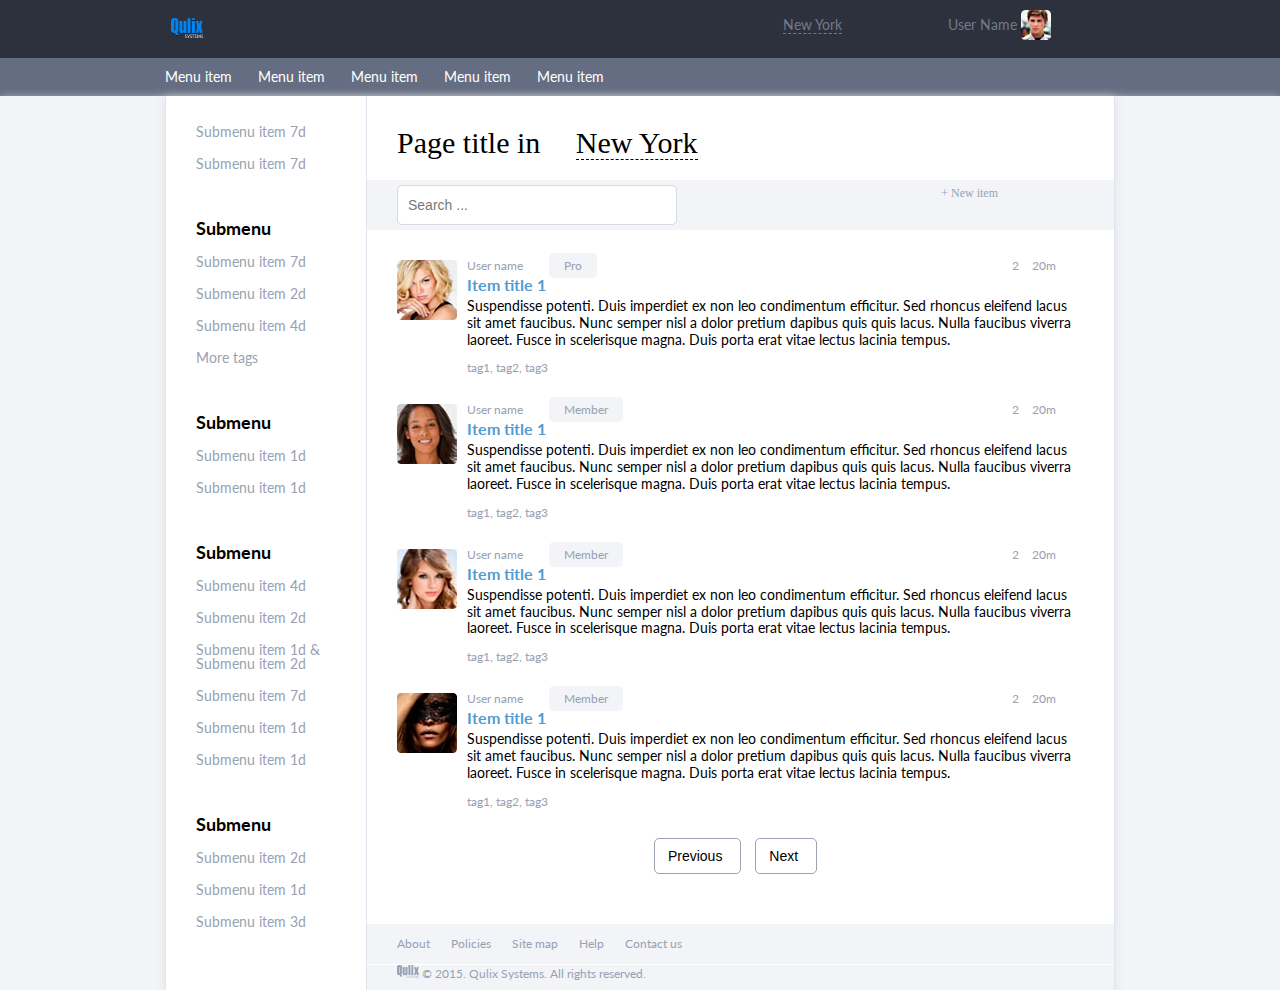
==== Lesson-7/index.html @ b7a0d0cf "Homework 7" ====
<!DOCTYPE html>
<html lang="en">
<head>
    <meta charset="UTF-8">
    <meta name="viewport" content="width=device-width, initial-scale=1">
    <link rel="stylesheet" href="css/reset.css" type="text/css">
    <link rel="stylesheet" href="css/normalize.css" type="text/css">
    <link href="https://fonts.googleapis.com/css?family=Lato:300,400,700&display=swap" rel="stylesheet">
    <link rel="stylesheet" href="css/style.css" type="text/css">
    <link rel="stylesheet" href="css/media.css" type="text/css">
    <link rel="stylesheet" href="https://use.fontawesome.com/releases/v5.8.1/css/all.css"
          integrity="sha384-50oBUHEmvpQ+1lW4y57PTFmhCaXp0ML5d60M1M7uH2+nqUivzIebhndOJK28anvf" crossorigin="anonymous">
    <title>Qulix Systems</title>
</head>
<body>
<div class="header">
    <div class="conteiner">
        <div>
            <img src="images/logo.png" id="logo" alt="logo Qulix Systems">
        </div>
            <div>
            <div class = "city">New York</div>
            <i class="fas fa-angle-down"></i>
            <i class="fas fa-bell"></i>
            <i class="fas fa-envelope"></i>
            <div class = "userName">User Name  <img  id="userPhoto" src="images/userPhoto.jpg" alt="userPhoto"></div>
            <i class="fas fa-search"></i>
            </div>
    </div>
</div>
<div class="headerMobile">
    <i class="fa fa-bars"></i>
    <img class="logoMob" src="images/logo-white.png"  alt="logo Qulix Systems"><span>Page title</span>
    <img class="userPhotoMob" src="images/userPhotoBig.jpg"  alt="userPhoto">
    <i class="fas fa-search"></i>
</div>
<div class = "navigation">
    <ul class = "menu">
        <li><a href="#">Menu item</a></li>
        <li><a href="#">Menu item</a></li>
        <li><a href="#">Menu item</a></li>
        <li><a href="#">Menu item</a></li>
        <li><a href="#">Menu item</a></li>
    </ul>
</div>
<div class="menuMobile">
    <ul>
        <li><a href="#">Menu item</a></li>
        <li><a href="#">Menu item</a></li>
        <li><a href="#">Menu item</a></li>
        <li><a href="#">Menu item</a></li>
        <li><a href="#">Menu item</a></li>
    </ul>
</div>
<div class="information">
    <div class="mainPart">
        <div class="submenu">
            <ul>
                <li class="item"><a href="">Submenu item 7d</a></li>
                <li class="item"><a href="">Submenu item 7d</a></li>
            </ul>
            <ul>
                <li class="nameSubmenu">Submenu</li>
                <li class="item"><a href="">Submenu item 7d</a></li>
                <li class="item"><a href="">Submenu item 2d</a></li>
                <li class="item"><a href="">Submenu item 4d</a></li>
                <li class="item"><a href="">More tags</a></li>
            </ul>
            <ul>
                <li class="nameSubmenu">Submenu</li>
                <li class="item"><a href="">Submenu item 1d</a></li>
                <li class="item"><a href="">Submenu item 1d</a></li>
            </ul>
            <ul>
                <li class="nameSubmenu">Submenu</li>
                <li class="item"><a href="">Submenu item 4d</a></li>
                <li class="item"><a href="">Submenu item 2d</a></li>
                <li class="item"><a href="">Submenu item 1d & </br>Submenu item 2d</a></li>
                <li class="item"><a href="">Submenu item 7d</a></li>
                <li class="item"><a href="">Submenu item 1d</a></li>
                <li class="item"><a href="">Submenu item 1d</a></li>
            </ul>
            <ul>
                <li class="nameSubmenu">Submenu</li>
                <li class="item"><a href="">Submenu item 2d</a></li>
                <li class="item"><a href="">Submenu item 1d</a></li>
                <li class="item"><a href="">Submenu item 3d</a></li>
            </ul>
        </div>
        <div class="content">
            <div id="pageTitle">Page title in  <span style="border-bottom: dashed 1px; margin-left: 28px">New York  </span><i class="fas fa-angle-down"></i></div>
            <div class="form">
            <label>
                <input type="text" name="search" class="searchPlace" placeholder="Search ...">
            </label>
                <div class="newItem"><span>+ New item</span><i class="fas fa-sliders-h"></i></div>
            </div>
            <div class="formMobile">
                <i class="fas fa-search"></i>
                <div class="plusSlider">
                    <i class="fas fa-plus"></i>
                    <i class="fas fa-sliders-h"></i>
                </div>
            </div>
            <div class="user">
                <div><img class="photo" src="images/photo1.jpg" alt="User photo"></div>
                <div class="userInfo"><span>User name</span><span class="member">Pro</span><span class="comments"><i class="fas fa-comments"></i>
                <span> 2 </span><i class="far fa-clock"></i> 20m</span></div>
                <p class="title">Item title 1</p>
                <p class="text">Suspendisse potenti. Duis imperdiet ex non leo condimentum efficitur. Sed rhoncus eleifend lacus
                    sit amet faucibus. Nunc semper nisl a dolor pretium dapibus quis quis lacus. Nulla faucibus viverra laoreet.
                    Fusce in scelerisque magna. Duis porta erat vitae lectus lacinia tempus.</p>
                <p class="tags"><i class="fas fa-tag"></i>tag1, tag2, tag3</p>
            </div>
            <div class="user">
                <div><img class="photo" src="images/photo2.jpg" alt="User photo"></div>
                <div class="userInfo"><span>User name</span><span class="member">Member</span><span class="comments"><i class="fas fa-comments"></i>
                <span> 2 </span><i class="far fa-clock"></i> 20m</span></div>
                <p class="title">Item title 1</p>
                <p class="text">Suspendisse potenti. Duis imperdiet ex non leo condimentum efficitur. Sed rhoncus eleifend lacus
                    sit amet faucibus. Nunc semper nisl a dolor pretium dapibus quis quis lacus. Nulla faucibus viverra laoreet.
                    Fusce in scelerisque magna. Duis porta erat vitae lectus lacinia tempus.</p>
                <p class="tags"><i class="fas fa-tag"></i>tag1, tag2, tag3</p>
            </div>
            <div class="user">
                <div><img class="photo" src="images/photo3.jpg" alt="User photo"></div>
                <div class="userInfo"><span>User name</span><span class="member">Member</span><span class="comments"><i class="fas fa-comments"></i>
                <span> 2 </span><i class="far fa-clock"></i> 20m</span></div>
                <p class="title">Item title 1</p>
                <p class="text">Suspendisse potenti. Duis imperdiet ex non leo condimentum efficitur. Sed rhoncus eleifend lacus
                    sit amet faucibus. Nunc semper nisl a dolor pretium dapibus quis quis lacus. Nulla faucibus viverra laoreet.
                    Fusce in scelerisque magna. Duis porta erat vitae lectus lacinia tempus.</p>
                <p class="tags"><i class="fas fa-tag"></i>tag1, tag2, tag3</p>
            </div>
            <div class="user">
                <div><img class="photo" src="images/photo4.jpg" alt="User photo"></div>
                <div class="userInfo"><span>User name</span><span class="member">Member</span><span class="comments"><i class="fas fa-comments"></i>
                <span> 2 </span><i class="far fa-clock"></i> 20m</span></div>
                <p class="title">Item title 1</p>
                <p class="text">Suspendisse potenti. Duis imperdiet ex non leo condimentum efficitur. Sed rhoncus eleifend lacus
                    sit amet faucibus. Nunc semper nisl a dolor pretium dapibus quis quis lacus. Nulla faucibus viverra laoreet.
                    Fusce in scelerisque magna. Duis porta erat vitae lectus lacinia tempus.</p>
                <p class="tags"><i class="fas fa-tag"></i>tag1, tag2, tag3</p>
            </div>
            <div class="buttons">
               <div class="btn"><a href="#" title="Previous"><i class="fas fa-angle-left"></i>  Previous</a></div>
               <div class="btn"><a href="#" title="Next">Next  <i class="fas fa-angle-right"></i></a></div>
            </div>
            <div class="footer">
                <div class="navFooter">
                    <a href="#">About</a>
                    <a href="#">Policies</a>
                    <a href="#">Site map</a>
                    <a href="#">Help</a>
                    <a href="#">Contact us</a>
                </div>
            </div>
            <div class="copyright">
                <img src="images/logo-min.png"  alt="logo Qulix Systems">
                <span>© 2015. Qulix Systems. All rights reserved.</span>
            </div>
        </div>
    </div>
</div>
</body>
</html>
---- Lesson-7/css/style.css ----
* {margin:0; padding:0; box-sizing: border-box;}
.header {
    background-color: #2d313d;
    height: 100%;
    display: block;
    font-size: 14px;
    }

.conteiner {
    width: 950px;
    margin: 0 auto;
    display: flex;
    justify-content: space-between;
    color: #727989;
    font-size: 14px;
    font-family: Lato;
}

#logo {
    width: 32px;
    height: 20px;
    margin: 18px 0 18px 6px;
}

.city {
    border-bottom: dashed 1px;
    text-align: center;
    display: inline;
    margin: 0 6px 0 10px;
}

.header div i {
    font-size: 18px;
}

.header .fas {
    padding-right: 32px;
}

.userName {
    text-align: center;
    display: inline;
    padding-right: 32px;
}

#userPhoto {
    width: 30px;
    height: 30px;
    position: relative;
    top: 10px;
    border-radius: 4px;
}

.headerMobile {
    display: none;
    color: white;
    background-color: black;
    text-align: center;
}

.headerMobile .fas fa-bars {
    float: left;
    padding-left: 10px;
}

.headerMobile i {
    font-size: 25px;
    padding: 32px 40px;
}

.headerMobile .logoMob {
    width: 60px;
    margin: 0px 15px;
    position: relative;
    top: 16px;
}

.headerMobile .userPhotoMob {
    width: 45px;
    height: 45px;
    border-radius: 4px;
    margin: 0 px 15px;
    position: relative;
    top: 16px;
}
.navigation {
    background-color: #646d81;
    font-family: Lato;
}
.menu li {
    display: inline-block;
}

.menu a {
    display: block;
    text-decoration: none;
    color: white;
    padding: 7px 0 12px;
    margin-right: 26px;
    border-top: solid #646d81 5px;
}

.menu {
    width: 950px;
    margin: 0 auto;
    display: flex;
    font-size: 14px;
}

.menu a:hover {
    border-top: solid white 5px;
}

.menuMobile {
    display: none;
    background-color: #2d313d;
    display: none;
    position: absolute;
    width: 150px;
    z-index: 10000;
    top: 85px;
    border: solid black 2px;
    font: 26px;
}

.information{
    font-size: 14px;
    background-color: #f2f4f8;
    box-shadow: 0 3px 10px #e0e2e6;

}

.mainPart {
    width: 950px;
    margin: 0px auto;
    background-color: white;
    border-left: solid #e0e4ed 1px;
    border-right: solid #e0e4ed 1px;
    box-shadow: 0 3px 10px #e0e2e6;
}

.content {
    margin-left: 200px;
    border-left: solid #e0e4ed 1px;
}
.submenu {
    float: left;
    width: 200px;
    padding-top: 20px;
    font-family: Lato;
}
.submenu li {
    padding: 9px 30px 9px 25px;
    border-left: solid white 5px;
    text-align: left;
}
.nameSubmenu {
    font-size: 18px;
    font-weight: bold;
    text-align: left;
    margin-top: 30px;
    font: Georgia;
}

.item {
    display: block;
}

.item a {
    text-decoration: none;
    color: #99a1b3;
    display: block;
}

.submenu ul li.item:hover {
    border-left: solid #99a1b3 5px;
    color: black;
}

.item a:hover {
    color: black;
}

#pageTitle {
    padding: 30px 0 20px 30px;
    font: 30px Georgia;
}

.searchPlace {
    padding-left: 10px;
    width: 280px;
    height: 40px;
    border: solid #d6d9e1 1px;
    border-radius: 5px;
    display: inline-block;
}

.form {
    background-color: #f2f4f8;
    padding: 5px 30px;
    color: #99a1b3;
}

.newItem {
    display: inline-block;
    float: right;
    top: 30px;
}

.newItem span {
    margin-right: 86px;
    font: 12px Georgia;
}

.formMobile {
    display: none;
    background-color: #f2f4f8;
    padding: 15px 25px;
    color: #99a1b3;
    font-size: 25px;
}

.plusSlider {
    float: right;
}

.plusSlider .fas fa-plus {
    margin-left: 15px;
}

.user {
    font-size: 12px;
    color: #99a1b3;
    margin: 30px;
    font-family: Lato;
}

.photo {
    width: 60px;
    float: left;
    margin-right: 10px;
}

.user .userInfo {
    margin-left: 70px;
}

.member {
    padding: 5px 15px;
    background-color: #f2f4f8;
    border-radius: 5px;
    margin-left: 26px;
}

.comments {
    float: right;
    margin-right: 28px;
}

.comments span {
    margin-right: 10px;
}

.title {
    color: #4f9cd4;
    font-weight: bold;
    font-size: 16px;
    padding: 5px 0 5px;
}

.text {
    color: black;
    font-size: 14px;
    padding-bottom: 14px;
    margin-left: 70px;
    line-height: 1.2;
}

.tags {
    margin-left: 70px;
}

.buttons {
    text-align: center;
    margin-bottom: 50px;
}

.btn {
    display: inline-block;
    border: solid #99a1b3 1px;
    border-radius:5px;
    padding: 10px 18px 10px 13px;
    margin-right: 10px;
    text-decoration: none;
    text-align: center;
    font-size: 14px;
    font-weight: 400;
}

.btn a {
    text-decoration: none;
    color: #000;
}

.footer {
    color: #99a1b3;
    font-size: 12px;
    font-family: Lato;
    margin-bottom: 1px;
}

.navFooter {
    background-color: #f2f4f8;
    padding-left: 30px;

}
.navFooter a {
    text-decoration: none;
    display: inline-block;
    padding: 14px 0;
    margin-right: 18px;
    color: #99a1b3;
}

.copyright {
    color: #99a1b3;
    font-size: 12px;
    background-color: #f2f4f8;
    padding-left: 30px;
    padding-bottom: 10px;
    vertical-align: center;
    font-family: Lato;
}
---- Lesson-7/css/media.css ----
@media all and (max-width: 1000px) {
    .conteiner, .menu, .mainPart {
        width: 100%;
    }
    .submenu {
        width: 170px;
    }
    .content {
        margin-left: 170px;
    }
    #pageTitle {
        padding: 20px 0 20px 20px;
    }
    .form {
        padding: 5px 20px;
    }
    .user {
        margin: 20px;
    }
    .submenu li {
        padding: 9px 15px 9px 15px;
    }
    .buttons {
        margin-bottom: 40px;
    }

}

@media all and (max-width: 770px) {
    .conteiner, .menu, .mainPart {
        width: 100%;
    }
    .submenu {
        width: 160px;
    }
    .content {
        margin-left: 160px;
    }
    #pageTitle {
        padding: 15px 0 15px 15px;
    }
    .form {
        padding: 5px 15px;
    }
    .user {
        margin: 15px;
    }
    .searchPlace {
        width: 170px;
        height: 30px;
    }
    .buttons {
        margin-bottom: 30px;
    }

}

@media all and (max-width: 650px) {
    .conteiner, .menu, .mainPart {
        width: 100%;
    }
    .submenu {
        width: 130px;
    }
    .content {
        margin-left: 130px;
    }
    .information{
        font-size: 12px;
    }
    #nameSubmenu {
        font-size: 16px;
    }
    #pageTitle {
        padding: 15px 0 15px 15px;
        font-size: 25px;
    }

}

@media all and (max-width: 550px) {
    .conteiner, .menu, .mainPart {
        width: 100%;
    }
    .submenu, .navigation, label, .copyright, .header, .form {
        display: none;
    }
    .headerMobile {
        display: block;
    }
    .content {
        margin-left: 0px;
    }
    #logo {
        width: 32px;
        height: 20px;
        margin: 18px 0 18px 6px;
    }
    #pageTitle {
        padding: 15px 0 15px 15px;
        font-size: 35px;
        text-align: center;
    }
    .userInfo, .tags {
        font-size: 14px;
    }
    .title {
        font-size: 18px;
    }
    .text {
        font-size: 16px;
    }
    .buttons {
        margin-bottom: 40px;
    }
    .btn {
        padding: 15px 25px 15px 20px;
    }
    .formMobile {
        display: block;
    }

    .mobile-wrap {
        display: inline-block;
    }
}
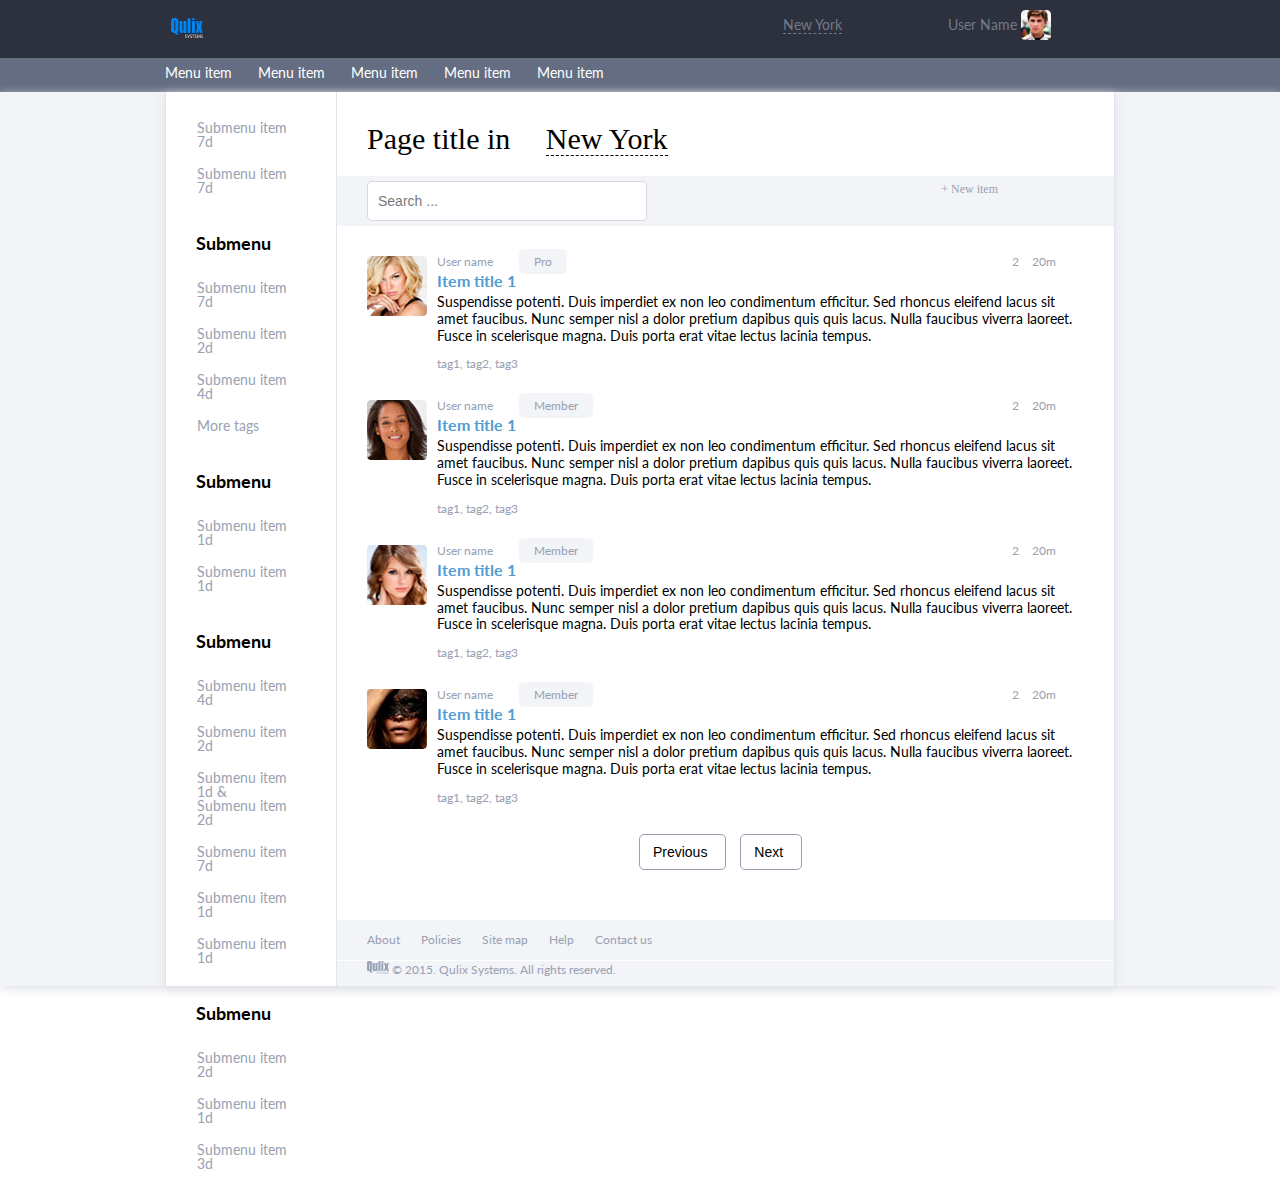
==== commit 4456e84d: "Homework 7-modified" ====
--- a/Lesson-7/index.html
+++ b/Lesson-7/index.html
@@ -10,6 +10,11 @@
     <link rel="stylesheet" href="css/media.css" type="text/css">
     <link rel="stylesheet" href="https://use.fontawesome.com/releases/v5.8.1/css/all.css"
           integrity="sha384-50oBUHEmvpQ+1lW4y57PTFmhCaXp0ML5d60M1M7uH2+nqUivzIebhndOJK28anvf" crossorigin="anonymous">
+    <script
+            src="https://code.jquery.com/jquery-3.4.1.min.js"
+            integrity="sha256-CSXorXvZcTkaix6Yvo6HppcZGetbYMGWSFlBw8HfCJo="
+            crossorigin="anonymous"></script>
+    <script src="js/js.js"></script>
     <title>Qulix Systems</title>
 </head>
 <body>
@@ -19,20 +24,21 @@
             <img src="images/logo.png" id="logo" alt="logo Qulix Systems">
         </div>
             <div>
-            <div class = "city">New York</div>
+                <div class = "city"><a href="#">New York</a></div>
             <i class="fas fa-angle-down"></i>
             <i class="fas fa-bell"></i>
             <i class="fas fa-envelope"></i>
-            <div class = "userName">User Name  <img  id="userPhoto" src="images/userPhoto.jpg" alt="userPhoto"></div>
-            <i class="fas fa-search"></i>
+                <div class = "userName"><a href="#">User Name  </a>
+                    <a href="#"><img  id="userPhoto" src="images/userPhoto.jpg" alt="userPhoto"></a></div>
+                <a href="#"><i class="fas fa-search"></i></a>
             </div>
     </div>
 </div>
 <div class="headerMobile">
-    <i class="fa fa-bars"></i>
-    <img class="logoMob" src="images/logo-white.png"  alt="logo Qulix Systems"><span>Page title</span>
+    <div class="hamburger"><i class="fa fa-bars"></i></div>
+    <div class="otherInf"><img class="logoMob" src="images/logo-white.png"  alt="logo Qulix Systems"><span>Page title</span>
     <img class="userPhotoMob" src="images/userPhotoBig.jpg"  alt="userPhoto">
-    <i class="fas fa-search"></i>
+        <a href="#"><i class="fas fa-search"></i></a></div>
 </div>
 <div class = "navigation">
     <ul class = "menu">
@@ -56,35 +62,35 @@
     <div class="mainPart">
         <div class="submenu">
             <ul>
-                <li class="item"><a href="">Submenu item 7d</a></li>
-                <li class="item"><a href="">Submenu item 7d</a></li>
+                <li class="item"><a href="#">Submenu item 7d</a></li>
+                <li class="item"><a href="#">Submenu item 7d</a></li>
             </ul>
             <ul>
                 <li class="nameSubmenu">Submenu</li>
-                <li class="item"><a href="">Submenu item 7d</a></li>
-                <li class="item"><a href="">Submenu item 2d</a></li>
-                <li class="item"><a href="">Submenu item 4d</a></li>
-                <li class="item"><a href="">More tags</a></li>
+                <li class="item"><a href="#">Submenu item 7d</a></li>
+                <li class="item"><a href="#">Submenu item 2d</a></li>
+                <li class="item"><a href="#">Submenu item 4d</a></li>
+                <li class="item"><a href="#">More tags</a></li>
             </ul>
             <ul>
                 <li class="nameSubmenu">Submenu</li>
-                <li class="item"><a href="">Submenu item 1d</a></li>
-                <li class="item"><a href="">Submenu item 1d</a></li>
+                <li class="item"><a href="#">Submenu item 1d</a></li>
+                <li class="item"><a href="#">Submenu item 1d</a></li>
             </ul>
             <ul>
                 <li class="nameSubmenu">Submenu</li>
-                <li class="item"><a href="">Submenu item 4d</a></li>
-                <li class="item"><a href="">Submenu item 2d</a></li>
-                <li class="item"><a href="">Submenu item 1d & </br>Submenu item 2d</a></li>
-                <li class="item"><a href="">Submenu item 7d</a></li>
-                <li class="item"><a href="">Submenu item 1d</a></li>
-                <li class="item"><a href="">Submenu item 1d</a></li>
+                <li class="item"><a href="#">Submenu item 4d</a></li>
+                <li class="item"><a href="#">Submenu item 2d</a></li>
+                <li class="item"><a href="#">Submenu item 1d & </br>Submenu item 2d</a></li>
+                <li class="item"><a href="#">Submenu item 7d</a></li>
+                <li class="item"><a href="#">Submenu item 1d</a></li>
+                <li class="item"><a href="#">Submenu item 1d</a></li>
             </ul>
             <ul>
                 <li class="nameSubmenu">Submenu</li>
-                <li class="item"><a href="">Submenu item 2d</a></li>
-                <li class="item"><a href="">Submenu item 1d</a></li>
-                <li class="item"><a href="">Submenu item 3d</a></li>
+                <li class="item"><a href="#">Submenu item 2d</a></li>
+                <li class="item"><a href="#">Submenu item 1d</a></li>
+                <li class="item"><a href="#">Submenu item 3d</a></li>
             </ul>
         </div>
         <div class="content">
@@ -96,7 +102,7 @@
                 <div class="newItem"><span>+ New item</span><i class="fas fa-sliders-h"></i></div>
             </div>
             <div class="formMobile">
-                <i class="fas fa-search"></i>
+                <a href="#"><i class="fas fa-search"></i></a>
                 <div class="plusSlider">
                     <i class="fas fa-plus"></i>
                     <i class="fas fa-sliders-h"></i>
--- a/Lesson-7/css/style.css
+++ b/Lesson-7/css/style.css
@@ -29,6 +29,11 @@
     margin: 0 6px 0 10px;
 }
 
+.city a, .userName a, .conteiner a .fas {
+    text-decoration: none;
+    color: #727989;
+}
+
 .header div i {
     font-size: 18px;
 }
@@ -54,11 +59,11 @@
 .headerMobile {
     display: none;
     color: white;
-    background-color: black;
-    text-align: center;
-}
-
-.headerMobile .fas fa-bars {
+    background-color: #2d313d;
+    text-align: center;
+}
+
+.headerMobile .hamburger {
     float: left;
     padding-left: 10px;
 }
@@ -66,6 +71,11 @@
 .headerMobile i {
     font-size: 25px;
     padding: 32px 40px;
+}
+
+.headerMobile .otherInf a {
+    text-decoration: none;
+    color: white;
 }
 
 .headerMobile .logoMob {
@@ -97,7 +107,7 @@
     color: white;
     padding: 7px 0 12px;
     margin-right: 26px;
-    border-top: solid #646d81 5px;
+    border-top: solid #646d81 1px;
 }
 
 .menu {
@@ -108,7 +118,7 @@
 }
 
 .menu a:hover {
-    border-top: solid white 5px;
+    border-top: solid white 1px;
 }
 
 .menuMobile {
@@ -140,18 +150,18 @@
 }
 
 .content {
-    margin-left: 200px;
+    margin-left: 170px;
     border-left: solid #e0e4ed 1px;
 }
 .submenu {
     float: left;
-    width: 200px;
+    width: 170px;
     padding-top: 20px;
     font-family: Lato;
 }
-.submenu li {
-    padding: 9px 30px 9px 25px;
-    border-left: solid white 5px;
+.submenu li.item {
+    padding: 0;
+    border-left: solid white 1px;
     text-align: left;
 }
 .nameSubmenu {
@@ -160,6 +170,8 @@
     text-align: left;
     margin-top: 30px;
     font: Georgia;
+    margin-left: 30px;
+    margin-bottom: 20px;
 }
 
 .item {
@@ -170,10 +182,12 @@
     text-decoration: none;
     color: #99a1b3;
     display: block;
+    padding: 9px 30px 9px 30px;
+
 }
 
 .submenu ul li.item:hover {
-    border-left: solid #99a1b3 5px;
+    border-left: solid #99a1b3 1px;
     color: black;
 }
 
@@ -220,6 +234,11 @@
     font-size: 25px;
 }
 
+.formMobile a .fas {
+    text-decoration: none;
+    color: #99a1b3;
+}
+
 .plusSlider {
     float: right;
 }
@@ -332,5 +351,32 @@
     font-family: Lato;
 }
 
-
-
+.menuMobile li {
+    padding: 5px 15px;
+    background-color: #2d313d;
+    text-align: center;
+}
+
+.menuMobile li a {
+    text-decoration: none;
+    font-size: 20px;
+    color: white;
+}
+
+.menuMobile li a:hover {
+    color: grey;
+}
+
+.headerMobile div i .fa {
+    float: left;
+}
+
+.headerMobile i {
+    font-size: 20px;
+    padding: 32px 0px 32px 10px;
+}
+
+.headerMobile i:hover {
+    color: grey;
+}
+
--- a/Lesson-7/css/media.css
+++ b/Lesson-7/css/media.css
@@ -1,12 +1,6 @@
 @media all and (max-width: 1000px) {
     .conteiner, .menu, .mainPart {
         width: 100%;
-    }
-    .submenu {
-        width: 170px;
-    }
-    .content {
-        margin-left: 170px;
     }
     #pageTitle {
         padding: 20px 0 20px 20px;
@@ -17,9 +11,6 @@
     .user {
         margin: 20px;
     }
-    .submenu li {
-        padding: 9px 15px 9px 15px;
-    }
     .buttons {
         margin-bottom: 40px;
     }
@@ -29,12 +20,6 @@
 @media all and (max-width: 770px) {
     .conteiner, .menu, .mainPart {
         width: 100%;
-    }
-    .submenu {
-        width: 160px;
-    }
-    .content {
-        margin-left: 160px;
     }
     #pageTitle {
         padding: 15px 0 15px 15px;
@@ -52,30 +37,22 @@
     .buttons {
         margin-bottom: 30px;
     }
-
 }
 
 @media all and (max-width: 650px) {
     .conteiner, .menu, .mainPart {
         width: 100%;
     }
-    .submenu {
-        width: 130px;
-    }
-    .content {
-        margin-left: 130px;
-    }
-    .information{
-        font-size: 12px;
-    }
-    #nameSubmenu {
-        font-size: 16px;
-    }
     #pageTitle {
         padding: 15px 0 15px 15px;
         font-size: 25px;
     }
+}
 
+@media all and (min-width: 550px) {
+    .menuMobile{
+        display:none !important;
+    }
 }
 
 @media all and (max-width: 550px) {
@@ -119,9 +96,7 @@
     .formMobile {
         display: block;
     }
-
-    .mobile-wrap {
-        display: inline-block;
-    }
 }
 
+
+
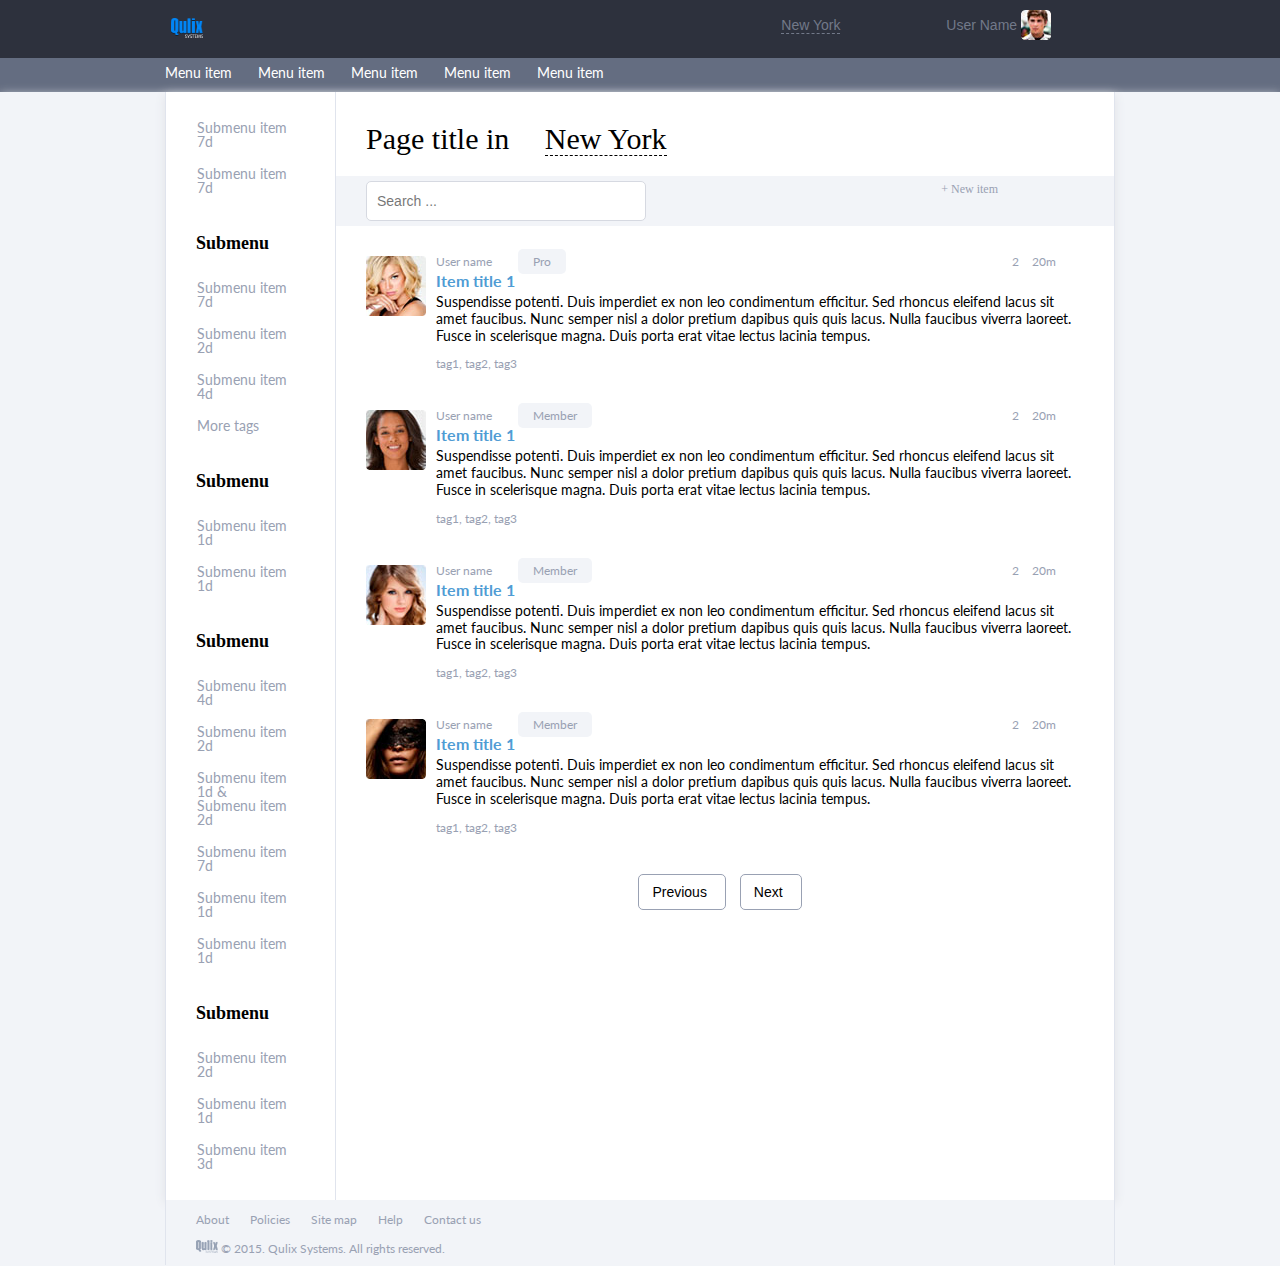
==== commit 82a6eafc: "Homework 7 - modified" ====
--- a/Lesson-7/index.html
+++ b/Lesson-7/index.html
@@ -18,30 +18,32 @@
     <title>Qulix Systems</title>
 </head>
 <body>
+
 <div class="header">
     <div class="conteiner">
         <div>
             <img src="images/logo.png" id="logo" alt="logo Qulix Systems">
         </div>
-            <div>
-                <div class = "city"><a href="#">New York</a></div>
+        <div>
+            <div class="city"><a href="#">New York</a></div>
             <i class="fas fa-angle-down"></i>
             <i class="fas fa-bell"></i>
             <i class="fas fa-envelope"></i>
-                <div class = "userName"><a href="#">User Name  </a>
-                    <a href="#"><img  id="userPhoto" src="images/userPhoto.jpg" alt="userPhoto"></a></div>
-                <a href="#"><i class="fas fa-search"></i></a>
-            </div>
+            <div class="userName"><a href="#">User Name </a>
+                <a href="#"><img id="userPhoto" src="images/userPhoto.jpg" alt="userPhoto"></a></div>
+            <a href="#"><i class="fas fa-search"></i></a>
+        </div>
     </div>
 </div>
 <div class="headerMobile">
     <div class="hamburger"><i class="fa fa-bars"></i></div>
-    <div class="otherInf"><img class="logoMob" src="images/logo-white.png"  alt="logo Qulix Systems"><span>Page title</span>
-    <img class="userPhotoMob" src="images/userPhotoBig.jpg"  alt="userPhoto">
+    <div class="otherInf"><img class="logoMob" src="images/logo-white.png"
+                               alt="logo Qulix Systems"><span>Page title</span>
+        <img class="userPhotoMob" src="images/userPhotoBig.jpg" alt="userPhoto">
         <a href="#"><i class="fas fa-search"></i></a></div>
 </div>
-<div class = "navigation">
-    <ul class = "menu">
+<div class="navigation">
+    <ul class="menu">
         <li><a href="#">Menu item</a></li>
         <li><a href="#">Menu item</a></li>
         <li><a href="#">Menu item</a></li>
@@ -58,101 +60,124 @@
         <li><a href="#">Menu item</a></li>
     </ul>
 </div>
-<div class="information">
-    <div class="mainPart">
-        <div class="submenu">
-            <ul>
-                <li class="item"><a href="#">Submenu item 7d</a></li>
-                <li class="item"><a href="#">Submenu item 7d</a></li>
-            </ul>
-            <ul>
-                <li class="nameSubmenu">Submenu</li>
-                <li class="item"><a href="#">Submenu item 7d</a></li>
-                <li class="item"><a href="#">Submenu item 2d</a></li>
-                <li class="item"><a href="#">Submenu item 4d</a></li>
-                <li class="item"><a href="#">More tags</a></li>
-            </ul>
-            <ul>
-                <li class="nameSubmenu">Submenu</li>
-                <li class="item"><a href="#">Submenu item 1d</a></li>
-                <li class="item"><a href="#">Submenu item 1d</a></li>
-            </ul>
-            <ul>
-                <li class="nameSubmenu">Submenu</li>
-                <li class="item"><a href="#">Submenu item 4d</a></li>
-                <li class="item"><a href="#">Submenu item 2d</a></li>
-                <li class="item"><a href="#">Submenu item 1d & </br>Submenu item 2d</a></li>
-                <li class="item"><a href="#">Submenu item 7d</a></li>
-                <li class="item"><a href="#">Submenu item 1d</a></li>
-                <li class="item"><a href="#">Submenu item 1d</a></li>
-            </ul>
-            <ul>
-                <li class="nameSubmenu">Submenu</li>
-                <li class="item"><a href="#">Submenu item 2d</a></li>
-                <li class="item"><a href="#">Submenu item 1d</a></li>
-                <li class="item"><a href="#">Submenu item 3d</a></li>
-            </ul>
-        </div>
-        <div class="content">
-            <div id="pageTitle">Page title in  <span style="border-bottom: dashed 1px; margin-left: 28px">New York  </span><i class="fas fa-angle-down"></i></div>
-            <div class="form">
-            <label>
-                <input type="text" name="search" class="searchPlace" placeholder="Search ...">
-            </label>
-                <div class="newItem"><span>+ New item</span><i class="fas fa-sliders-h"></i></div>
+
+<div class="wrap">
+    <div class="information">
+        <div class="mainPart">
+            <div class="submenu">
+                <ul>
+                    <li class="item"><a href="#">Submenu item 7d</a></li>
+                    <li class="item"><a href="#">Submenu item 7d</a></li>
+                </ul>
+                <ul>
+                    <li class="nameSubmenu">Submenu</li>
+                    <li class="item"><a href="#">Submenu item 7d</a></li>
+                    <li class="item"><a href="#">Submenu item 2d</a></li>
+                    <li class="item"><a href="#">Submenu item 4d</a></li>
+                    <li class="item"><a href="#">More tags</a></li>
+                </ul>
+                <ul>
+                    <li class="nameSubmenu">Submenu</li>
+                    <li class="item"><a href="#">Submenu item 1d</a></li>
+                    <li class="item"><a href="#">Submenu item 1d</a></li>
+                </ul>
+                <ul>
+                    <li class="nameSubmenu">Submenu</li>
+                    <li class="item"><a href="#">Submenu item 4d</a></li>
+                    <li class="item"><a href="#">Submenu item 2d</a></li>
+                    <li class="item"><a href="#">Submenu item 1d & </br>Submenu item 2d</a></li>
+                    <li class="item"><a href="#">Submenu item 7d</a></li>
+                    <li class="item"><a href="#">Submenu item 1d</a></li>
+                    <li class="item"><a href="#">Submenu item 1d</a></li>
+                </ul>
+                <ul>
+                    <li class="nameSubmenu">Submenu</li>
+                    <li class="item"><a href="#">Submenu item 2d</a></li>
+                    <li class="item"><a href="#">Submenu item 1d</a></li>
+                    <li class="item"><a href="#">Submenu item 3d</a></li>
+                </ul>
             </div>
-            <div class="formMobile">
-                <a href="#"><i class="fas fa-search"></i></a>
-                <div class="plusSlider">
-                    <i class="fas fa-plus"></i>
-                    <i class="fas fa-sliders-h"></i>
-                </div>
+
+
+            <div class="content">
+                <div id="pageTitle">Page title in <span>New York  </span><i
+                        class="fas fa-angle-down"></i></div>
+                <div class="form">
+                    <label>
+                        <input type="text" name="search" class="searchPlace" placeholder="Search ...">
+                    </label>
+                    <div class="newItem"><span>+ New item</span><i class="fas fa-sliders-h"></i></div>
+                </div>
+                <div class="formMobile">
+                    <a href="#"><i class="fas fa-search"></i></a>
+                    <div class="plusSlider">
+                        <i class="fas fa-plus"></i>
+                        <i class="fas fa-sliders-h"></i>
+                    </div>
+                </div>
+                <div class="user">
+                    <div><img class="photo" src="images/photo1.jpg" alt="User photo"></div>
+                    <div class="userInfo"><span>User name</span><span class="member">Pro</span><span class="comments"><i
+                            class="fas fa-comments"></i>
+                <span> 2 </span><i class="far fa-clock"></i> 20m</span></div>
+                    <p class="title">Item title 1</p>
+                    <p class="text">Suspendisse potenti. Duis imperdiet ex non leo condimentum efficitur. Sed rhoncus
+                        eleifend lacus
+                        sit amet faucibus. Nunc semper nisl a dolor pretium dapibus quis quis lacus. Nulla faucibus
+                        viverra laoreet.
+                        Fusce in scelerisque magna. Duis porta erat vitae lectus lacinia tempus.</p>
+                    <p class="tags"><i class="fas fa-tag"></i>tag1, tag2, tag3</p>
+                </div>
+                <div class="user">
+                    <div><img class="photo" src="images/photo2.jpg" alt="User photo"></div>
+                    <div class="userInfo"><span>User name</span><span class="member">Member</span><span
+                            class="comments"><i class="fas fa-comments"></i>
+                <span> 2 </span><i class="far fa-clock"></i> 20m</span></div>
+                    <p class="title">Item title 1</p>
+                    <p class="text">Suspendisse potenti. Duis imperdiet ex non leo condimentum efficitur. Sed rhoncus
+                        eleifend lacus
+                        sit amet faucibus. Nunc semper nisl a dolor pretium dapibus quis quis lacus. Nulla faucibus
+                        viverra laoreet.
+                        Fusce in scelerisque magna. Duis porta erat vitae lectus lacinia tempus.</p>
+                    <p class="tags"><i class="fas fa-tag"></i>tag1, tag2, tag3</p>
+                </div>
+                <div class="user">
+                    <div><img class="photo" src="images/photo3.jpg" alt="User photo"></div>
+                    <div class="userInfo"><span>User name</span><span class="member">Member</span><span
+                            class="comments"><i class="fas fa-comments"></i>
+                <span> 2 </span><i class="far fa-clock"></i> 20m</span></div>
+                    <p class="title">Item title 1</p>
+                    <p class="text">Suspendisse potenti. Duis imperdiet ex non leo condimentum efficitur. Sed rhoncus
+                        eleifend lacus
+                        sit amet faucibus. Nunc semper nisl a dolor pretium dapibus quis quis lacus. Nulla faucibus
+                        viverra laoreet.
+                        Fusce in scelerisque magna. Duis porta erat vitae lectus lacinia tempus.</p>
+                    <p class="tags"><i class="fas fa-tag"></i>tag1, tag2, tag3</p>
+                </div>
+                <div class="user">
+                    <div><img class="photo" src="images/photo4.jpg" alt="User photo"></div>
+                    <div class="userInfo"><span>User name</span><span class="member">Member</span><span
+                            class="comments"><i class="fas fa-comments"></i>
+                <span> 2 </span><i class="far fa-clock"></i> 20m</span></div>
+                    <p class="title">Item title 1</p>
+                    <p class="text">Suspendisse potenti. Duis imperdiet ex non leo condimentum efficitur. Sed rhoncus
+                        eleifend lacus
+                        sit amet faucibus. Nunc semper nisl a dolor pretium dapibus quis quis lacus. Nulla faucibus
+                        viverra laoreet.
+                        Fusce in scelerisque magna. Duis porta erat vitae lectus lacinia tempus.</p>
+                    <p class="tags"><i class="fas fa-tag"></i>tag1, tag2, tag3</p>
+                </div>
+                <div class="buttons">
+                    <div class="btn"><a href="#" title="Previous"><i class="fas fa-angle-left"></i> Previous</a></div>
+                    <div class="btn"><a href="#" title="Next">Next <i class="fas fa-angle-right"></i></a></div>
+                </div>
+
             </div>
-            <div class="user">
-                <div><img class="photo" src="images/photo1.jpg" alt="User photo"></div>
-                <div class="userInfo"><span>User name</span><span class="member">Pro</span><span class="comments"><i class="fas fa-comments"></i>
-                <span> 2 </span><i class="far fa-clock"></i> 20m</span></div>
-                <p class="title">Item title 1</p>
-                <p class="text">Suspendisse potenti. Duis imperdiet ex non leo condimentum efficitur. Sed rhoncus eleifend lacus
-                    sit amet faucibus. Nunc semper nisl a dolor pretium dapibus quis quis lacus. Nulla faucibus viverra laoreet.
-                    Fusce in scelerisque magna. Duis porta erat vitae lectus lacinia tempus.</p>
-                <p class="tags"><i class="fas fa-tag"></i>tag1, tag2, tag3</p>
-            </div>
-            <div class="user">
-                <div><img class="photo" src="images/photo2.jpg" alt="User photo"></div>
-                <div class="userInfo"><span>User name</span><span class="member">Member</span><span class="comments"><i class="fas fa-comments"></i>
-                <span> 2 </span><i class="far fa-clock"></i> 20m</span></div>
-                <p class="title">Item title 1</p>
-                <p class="text">Suspendisse potenti. Duis imperdiet ex non leo condimentum efficitur. Sed rhoncus eleifend lacus
-                    sit amet faucibus. Nunc semper nisl a dolor pretium dapibus quis quis lacus. Nulla faucibus viverra laoreet.
-                    Fusce in scelerisque magna. Duis porta erat vitae lectus lacinia tempus.</p>
-                <p class="tags"><i class="fas fa-tag"></i>tag1, tag2, tag3</p>
-            </div>
-            <div class="user">
-                <div><img class="photo" src="images/photo3.jpg" alt="User photo"></div>
-                <div class="userInfo"><span>User name</span><span class="member">Member</span><span class="comments"><i class="fas fa-comments"></i>
-                <span> 2 </span><i class="far fa-clock"></i> 20m</span></div>
-                <p class="title">Item title 1</p>
-                <p class="text">Suspendisse potenti. Duis imperdiet ex non leo condimentum efficitur. Sed rhoncus eleifend lacus
-                    sit amet faucibus. Nunc semper nisl a dolor pretium dapibus quis quis lacus. Nulla faucibus viverra laoreet.
-                    Fusce in scelerisque magna. Duis porta erat vitae lectus lacinia tempus.</p>
-                <p class="tags"><i class="fas fa-tag"></i>tag1, tag2, tag3</p>
-            </div>
-            <div class="user">
-                <div><img class="photo" src="images/photo4.jpg" alt="User photo"></div>
-                <div class="userInfo"><span>User name</span><span class="member">Member</span><span class="comments"><i class="fas fa-comments"></i>
-                <span> 2 </span><i class="far fa-clock"></i> 20m</span></div>
-                <p class="title">Item title 1</p>
-                <p class="text">Suspendisse potenti. Duis imperdiet ex non leo condimentum efficitur. Sed rhoncus eleifend lacus
-                    sit amet faucibus. Nunc semper nisl a dolor pretium dapibus quis quis lacus. Nulla faucibus viverra laoreet.
-                    Fusce in scelerisque magna. Duis porta erat vitae lectus lacinia tempus.</p>
-                <p class="tags"><i class="fas fa-tag"></i>tag1, tag2, tag3</p>
-            </div>
-            <div class="buttons">
-               <div class="btn"><a href="#" title="Previous"><i class="fas fa-angle-left"></i>  Previous</a></div>
-               <div class="btn"><a href="#" title="Next">Next  <i class="fas fa-angle-right"></i></a></div>
-            </div>
-            <div class="footer">
+            <div style="clear:both"></div>
+        </div>
+
+        <div class="footer">
+            <div class="newFooter">
                 <div class="navFooter">
                     <a href="#">About</a>
                     <a href="#">Policies</a>
@@ -160,14 +185,16 @@
                     <a href="#">Help</a>
                     <a href="#">Contact us</a>
                 </div>
+
+                <div class="copyright">
+                    <img src="images/logo-min.png" alt="logo Qulix Systems">
+                    <span>© 2015. Qulix Systems. All rights reserved.</span>
+                </div>
             </div>
-            <div class="copyright">
-                <img src="images/logo-min.png"  alt="logo Qulix Systems">
-                <span>© 2015. Qulix Systems. All rights reserved.</span>
-            </div>
         </div>
     </div>
 </div>
+
 </body>
 </html>
 
--- a/Lesson-7/css/style.css
+++ b/Lesson-7/css/style.css
@@ -4,7 +4,7 @@
     height: 100%;
     display: block;
     font-size: 14px;
-    }
+}
 
 .conteiner {
     width: 950px;
@@ -13,7 +13,7 @@
     justify-content: space-between;
     color: #727989;
     font-size: 14px;
-    font-family: Lato;
+
 }
 
 #logo {
@@ -80,7 +80,7 @@
 
 .headerMobile .logoMob {
     width: 60px;
-    margin: 0px 15px;
+    margin: 0 15px;
     position: relative;
     top: 16px;
 }
@@ -124,7 +124,6 @@
 .menuMobile {
     display: none;
     background-color: #2d313d;
-    display: none;
     position: absolute;
     width: 150px;
     z-index: 10000;
@@ -142,7 +141,7 @@
 
 .mainPart {
     width: 950px;
-    margin: 0px auto;
+    margin: 0 auto;
     background-color: white;
     border-left: solid #e0e4ed 1px;
     border-right: solid #e0e4ed 1px;
@@ -151,13 +150,15 @@
 
 .content {
     margin-left: 170px;
-    border-left: solid #e0e4ed 1px;
+
 }
 .submenu {
     float: left;
     width: 170px;
-    padding-top: 20px;
+    padding: 20px 0;
     font-family: Lato;
+    border-right: solid #e0e4ed 1px;
+
 }
 .submenu li.item {
     padding: 0;
@@ -169,7 +170,7 @@
     font-weight: bold;
     text-align: left;
     margin-top: 30px;
-    font: Georgia;
+    font-family: Georgia;
     margin-left: 30px;
     margin-bottom: 20px;
 }
@@ -198,6 +199,11 @@
 #pageTitle {
     padding: 30px 0 20px 30px;
     font: 30px Georgia;
+}
+
+#pageTitle span {
+    border-bottom: dashed 1px;
+    margin-left: 28px;
 }
 
 .searchPlace {
@@ -243,7 +249,7 @@
     float: right;
 }
 
-.plusSlider .fas fa-plus {
+.plusSlider .fas {
     margin-left: 15px;
 }
 
@@ -252,12 +258,17 @@
     color: #99a1b3;
     margin: 30px;
     font-family: Lato;
+    padding-bottom: 10px;
 }
 
 .photo {
     width: 60px;
     float: left;
     margin-right: 10px;
+}
+
+.photo:hover {
+    transform: scale(1.1);
 }
 
 .user .userInfo {
@@ -301,7 +312,7 @@
 
 .buttons {
     text-align: center;
-    margin-bottom: 50px;
+    padding-bottom: 30px;
 }
 
 .btn {
@@ -316,6 +327,7 @@
     font-weight: 400;
 }
 
+
 .btn a {
     text-decoration: none;
     color: #000;
@@ -373,10 +385,49 @@
 
 .headerMobile i {
     font-size: 20px;
-    padding: 32px 0px 32px 10px;
+    padding: 32px 0 32px 10px;
 }
 
 .headerMobile i:hover {
     color: grey;
 }
 
+.newFooter {
+    width: 950px;
+    margin: 0 auto;
+    background-color: white;
+    border-left: solid #e0e4ed 1px;
+    border-right: solid #e0e4ed 1px;
+}
+
+.wrap {
+    background-color: pink;
+    display: flex;
+    flex-direction: column;
+    height: 100%;
+}
+
+.mainPart {
+    flex-grow: 1;
+    flex-shrink: 0;
+    flex-basis: auto;
+}
+
+.footer {
+    flex-grow: 0;
+    flex-shrink: 0;
+    flex-basis: auto;
+}
+
+@keyframes MyAnimation2
+{
+    from { background-color: white; transform: scale(1.2); }
+    50% { background-color: lightblue }
+    to { background-color: lightskyblue }
+}
+
+.btn:hover {
+    animation: MyAnimation2 5s infinite;
+}
+
+
--- a/Lesson-7/css/media.css
+++ b/Lesson-7/css/media.css
@@ -1,5 +1,5 @@
 @media all and (max-width: 1000px) {
-    .conteiner, .menu, .mainPart {
+    .conteiner, .menu, .mainPart, .newFooter {
         width: 100%;
     }
     #pageTitle {
@@ -11,14 +11,11 @@
     .user {
         margin: 20px;
     }
-    .buttons {
-        margin-bottom: 40px;
-    }
 
 }
 
 @media all and (max-width: 770px) {
-    .conteiner, .menu, .mainPart {
+    .conteiner, .menu, .mainPart, .newFooter {
         width: 100%;
     }
     #pageTitle {
@@ -35,17 +32,26 @@
         height: 30px;
     }
     .buttons {
-        margin-bottom: 30px;
+        padding-bottom: 25px;
     }
 }
 
 @media all and (max-width: 650px) {
-    .conteiner, .menu, .mainPart {
+    .conteiner, .menu, .mainPart, .newFooter {
         width: 100%;
     }
     #pageTitle {
         padding: 15px 0 15px 15px;
         font-size: 25px;
+    }
+    .submenu {
+        border-right: none;
+    }
+    .content {
+        border-left: solid #e0e4ed 1px;
+    }
+    .buttons {
+        padding-bottom: 25px;
     }
 }
 
@@ -56,7 +62,7 @@
 }
 
 @media all and (max-width: 550px) {
-    .conteiner, .menu, .mainPart {
+    .conteiner, .menu, .mainPart, .newFooter {
         width: 100%;
     }
     .submenu, .navigation, label, .copyright, .header, .form {
@@ -66,7 +72,7 @@
         display: block;
     }
     .content {
-        margin-left: 0px;
+        margin-left: 0;
     }
     #logo {
         width: 32px;
@@ -88,7 +94,7 @@
         font-size: 16px;
     }
     .buttons {
-        margin-bottom: 40px;
+        padding-bottom: 30px;
     }
     .btn {
         padding: 15px 25px 15px 20px;
